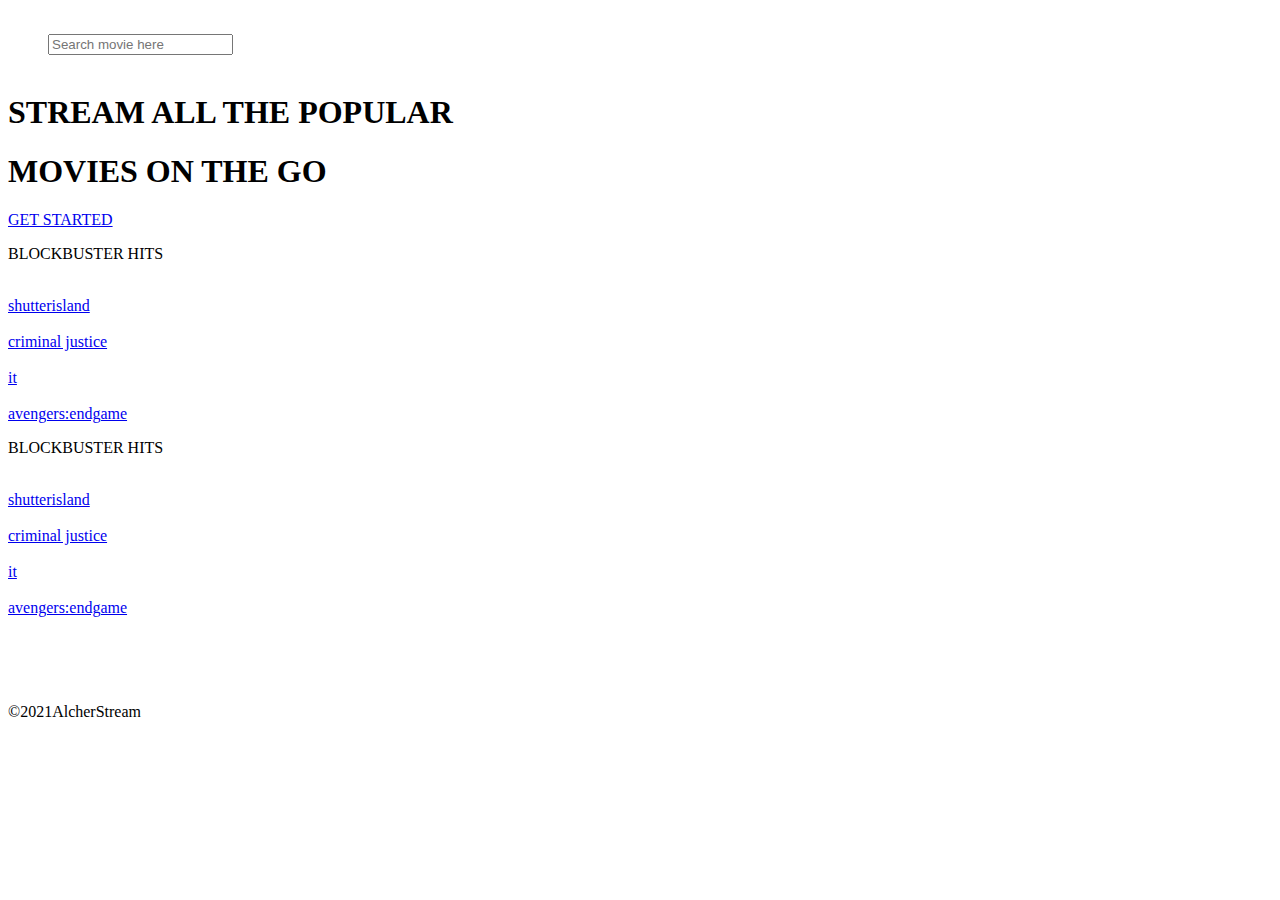
==== index.html @ 437e4399 "Rename index.htm to index.html" ====
<!DOCTYPE html>
<html lang="en">
<head>
    <meta charset="UTF-8">
    <meta http-equiv="X-UA-Compatible" content="IE=edge">
    <meta name="viewport" content="width=device-width, initial-scale=1.0">
    <title>Document</title>
    <link rel="stylesheet" href="AlcherStrea/style.css">
</head>
<body>
    <header class="wrapp">
        <nav id="nav">
            <ul style="list-style: none;">
         <li>
             <img src="Alcherstrea/logo.svg" alt="">
         </li>
         <li>
             <input type="text" name="sbox" id="sbox" placeholder="Search movie here">
         </li>
         <li> <a href="#" class="logs"><img src="AlcherStrea/profile.svg" alt=""></a></li>

            </ul>
        </nav>
        <div class="block">
            <h1 >STREAM ALL THE POPULAR </h1> 
            <h1>MOVIES ON THE GO</h1>
                <a href="#" class="button">GET STARTED</a>

        </div>
    </header>
    <main>
        <div class="hing">
            <p>BLOCKBUSTER HITS</p>
        </div>
        <div class="content2">
                
            <div class="item">
                 <img  src="AlcherStrea/download.jpg" alt=""><br>  
             <a href="#" title="sub">shutterisland</a> 
         </div>
         <div class="item">
             <img class="item" src="AlcherStrea/cj.jpg" alt=""><br>
             <a href="#" title="sub">criminal justice</a>
         </div>
             <div class="item">
             <img class="item" src="AlcherStrea/download (4).jpg" alt=""><br>
             <a href="#" title="sub">it</a>
             </div>

             <div class="item"> 
                 <img class="item" src="AlcherStrea/end.jpg" alt=""><br>
                 <a href="#" title="sub">avengers:endgame</a>
             </div>

    
    
            </div>
            <div class="hing">
                <p>BLOCKBUSTER HITS</p>
            </div>
            <div class="content2">
                
                <div class="item">
                     <img  src="AlcherStrea/download.jpg" alt=""><br>  
                 <a href="#" title="sub">shutterisland</a> 
             </div>
             <div class="item">
                 <img class="item" src="AlcherStrea/cj.jpg" alt=""><br>
                 <a href="#" title="sub">criminal justice</a>
             </div>
                 <div class="item">
                 <img class="item" src="AlcherStrea/download (4).jpg" alt=""><br>
                 <a href="#" title="sub">it</a>
                 </div>
    
                 <div class="item"> 
                     <img class="item" src="AlcherStrea/end.jpg" alt=""><br>
                     <a href="#" title="sub">avengers:endgame</a>
                 </div>
    
        
        
                </div>
       
        
                

      
    </main>
    <footer>
        <ul style="list-style: none;">
        <li class="bi bi-facebook"><img src="/AlcherStrea/facebook.svg" alt=""></li>
        <li class="bi bi-twitter"> <img src="AlcherStrea/twitter.svg" alt=""></li>
         <li class="bi bi-youtube"> <img src="AlcherStrea/youtube.svg" alt=""> </li>
        </ul>
     
     <p>©2021AlcherStream</p>
    </footer>
   
</body>
</html>
</body>
</html>
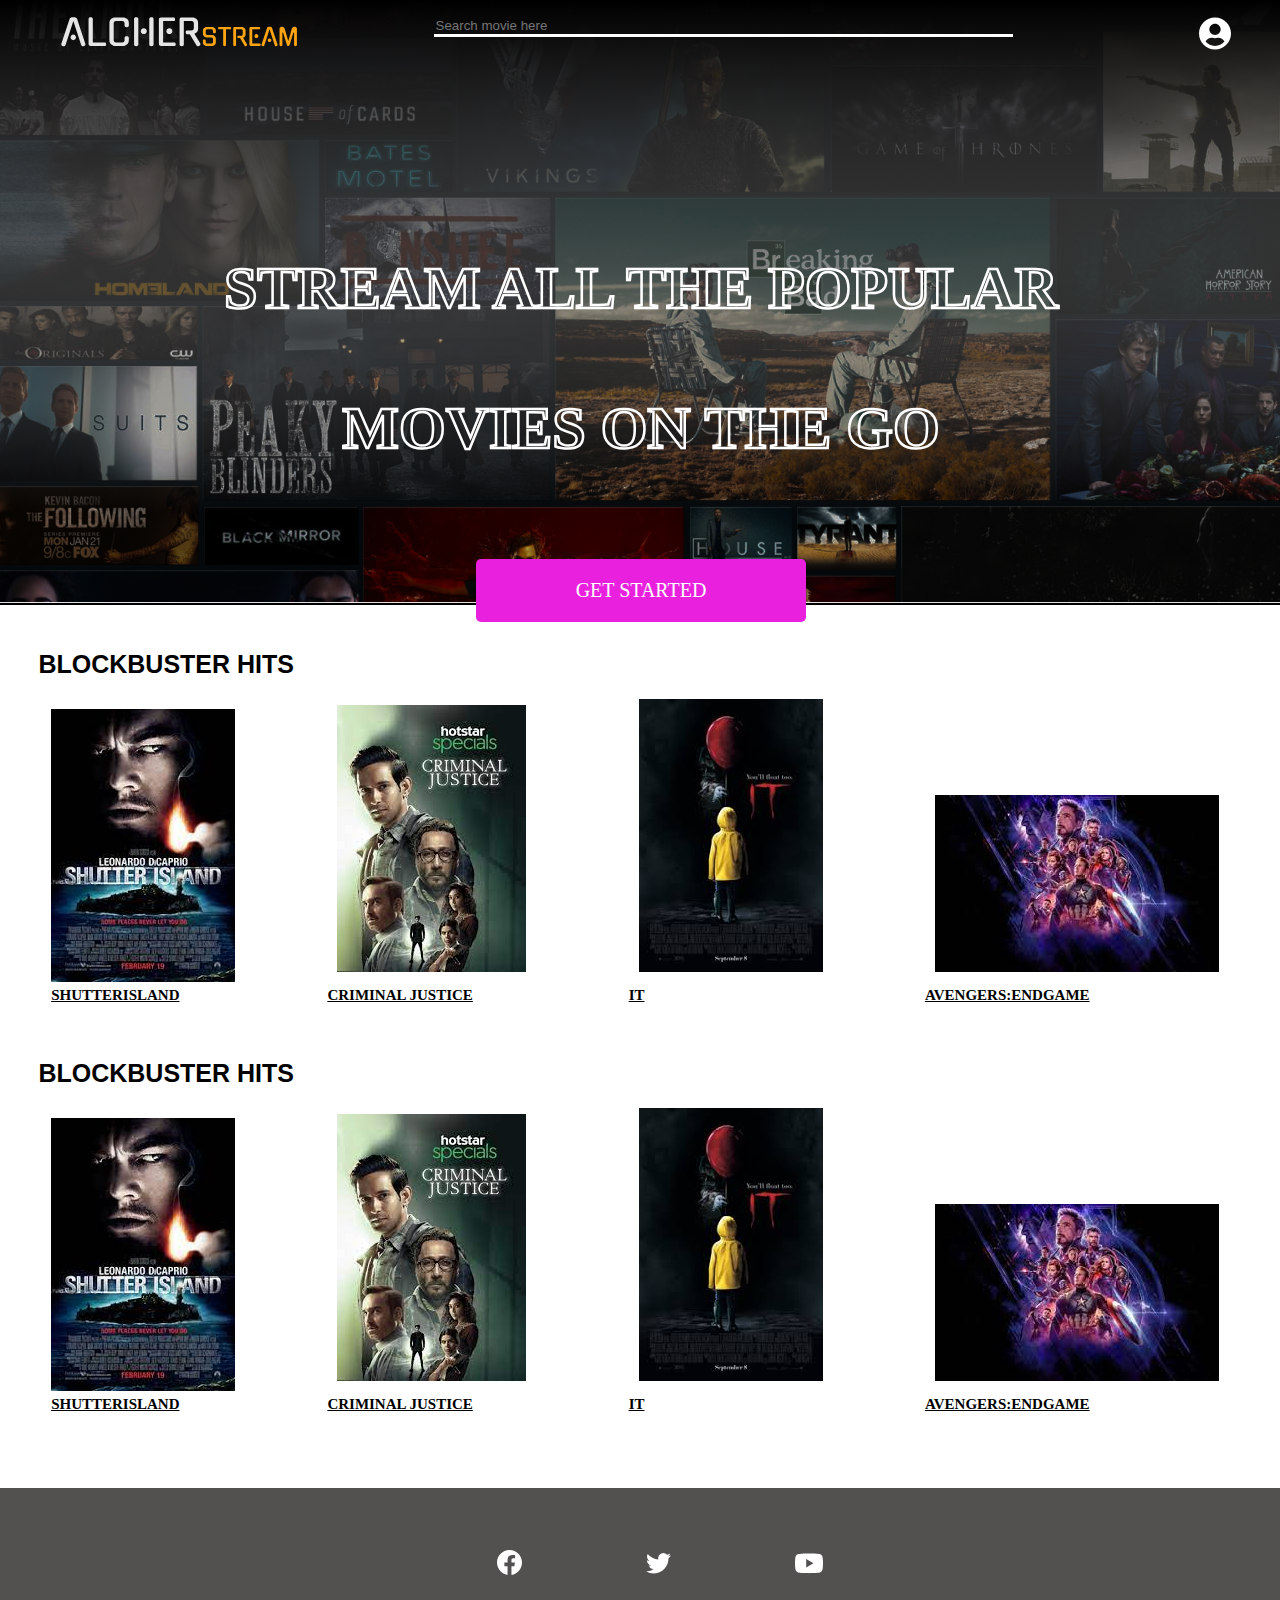
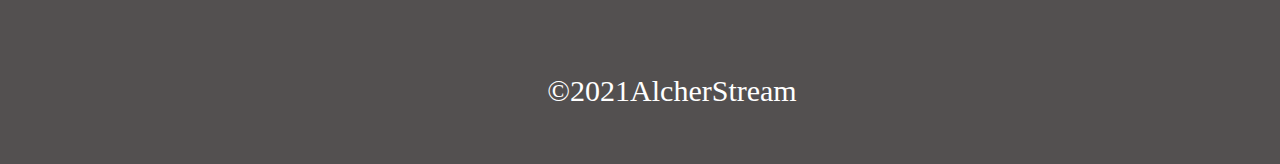
==== commit 47097535: "Update index.html" ====
--- a/index.html
+++ b/index.html
@@ -5,19 +5,19 @@
     <meta http-equiv="X-UA-Compatible" content="IE=edge">
     <meta name="viewport" content="width=device-width, initial-scale=1.0">
     <title>Document</title>
-    <link rel="stylesheet" href="AlcherStrea/style.css">
+    <link rel="stylesheet" href="Alcher/style.css">
 </head>
 <body>
     <header class="wrapp">
         <nav id="nav">
             <ul style="list-style: none;">
          <li>
-             <img src="Alcherstrea/logo.svg" alt="">
+             <img src="Alcher/logo.svg" alt="">
          </li>
          <li>
              <input type="text" name="sbox" id="sbox" placeholder="Search movie here">
          </li>
-         <li> <a href="#" class="logs"><img src="AlcherStrea/profile.svg" alt=""></a></li>
+         <li> <a href="#" class="logs"><img src="Alcher/profile.svg" alt=""></a></li>
 
             </ul>
         </nav>
@@ -35,20 +35,20 @@
         <div class="content2">
                 
             <div class="item">
-                 <img  src="AlcherStrea/download.jpg" alt=""><br>  
+                 <img  src="Alcher/download.jpg" alt=""><br>  
              <a href="#" title="sub">shutterisland</a> 
          </div>
          <div class="item">
-             <img class="item" src="AlcherStrea/cj.jpg" alt=""><br>
+             <img class="item" src="Alcher/cj.jpg" alt=""><br>
              <a href="#" title="sub">criminal justice</a>
          </div>
              <div class="item">
-             <img class="item" src="AlcherStrea/download (4).jpg" alt=""><br>
+             <img class="item" src="Alcher/download (4).jpg" alt=""><br>
              <a href="#" title="sub">it</a>
              </div>
 
              <div class="item"> 
-                 <img class="item" src="AlcherStrea/end.jpg" alt=""><br>
+                 <img class="item" src="Alcher/end.jpg" alt=""><br>
                  <a href="#" title="sub">avengers:endgame</a>
              </div>
 
@@ -61,20 +61,20 @@
             <div class="content2">
                 
                 <div class="item">
-                     <img  src="AlcherStrea/download.jpg" alt=""><br>  
+                     <img  src="Alcher/download.jpg" alt=""><br>  
                  <a href="#" title="sub">shutterisland</a> 
              </div>
              <div class="item">
-                 <img class="item" src="AlcherStrea/cj.jpg" alt=""><br>
+                 <img class="item" src="Alcher/cj.jpg" alt=""><br>
                  <a href="#" title="sub">criminal justice</a>
              </div>
                  <div class="item">
-                 <img class="item" src="AlcherStrea/download (4).jpg" alt=""><br>
+                 <img class="item" src="Alcher/download (4).jpg" alt=""><br>
                  <a href="#" title="sub">it</a>
                  </div>
     
                  <div class="item"> 
-                     <img class="item" src="AlcherStrea/end.jpg" alt=""><br>
+                     <img class="item" src="Alcher/end.jpg" alt=""><br>
                      <a href="#" title="sub">avengers:endgame</a>
                  </div>
     
@@ -89,9 +89,9 @@
     </main>
     <footer>
         <ul style="list-style: none;">
-        <li class="bi bi-facebook"><img src="/AlcherStrea/facebook.svg" alt=""></li>
-        <li class="bi bi-twitter"> <img src="AlcherStrea/twitter.svg" alt=""></li>
-         <li class="bi bi-youtube"> <img src="AlcherStrea/youtube.svg" alt=""> </li>
+        <li class="bi bi-facebook"><img src="/Alcher/facebook.svg" alt=""></li>
+        <li class="bi bi-twitter"> <img src="Alcher/twitter.svg" alt=""></li>
+         <li class="bi bi-youtube"> <img src="Alcher/youtube.svg" alt=""> </li>
         </ul>
      
      <p>©2021AlcherStream</p>
--- a/Alcher/style.css
+++ b/Alcher/style.css
@@ -0,0 +1,154 @@
+
+body{
+    margin: 0px;
+}
+.wrapp{
+
+width: 100%;    
+height: 603px;
+padding: 1px;
+border: none;
+background-image: url(bgg.png);
+
+
+}
+#nav ul{
+    display: flex;
+    flex-direction: row;
+    justify-content: space-between;
+    
+    
+
+}
+#nav ul li{
+    flex:0 1 auto;
+    text-align: center;
+}
+#nav ul li:nth-of-type(1){
+    padding-left: 20px;
+}
+#nav ul li:nth-of-type(3){
+    padding-right: 50px;
+    
+}
+#nav ul li:nth-of-type(2){
+    padding-right: 50px;
+    
+}
+
+   
+
+
+#sbox{
+    display: block;
+padding-right: 400px;
+border-left-color: white; 
+border-width:0 0 3px;
+border-color: white;
+color: rgb(206, 201, 201);
+
+    background-color: transparent;
+    float: right;
+}
+
+
+.block{
+    padding: 10% 0 0 0;
+    width: 100%;
+    text-align: center;
+    color: white;
+}
+.block h1{
+    font-size: 60px;
+    font-weight: 900;
+
+    color: white;
+    -webkit-text-fill-color: transparent;
+    -webkit-text-stroke-width: 2.5px;
+    
+    line-height: 100px; 
+    
+}
+
+.button {
+
+    background-color: #e921df;
+    border: none;
+    color: white;
+    padding: 20px 100px;
+    text-align: center;
+    text-decoration: none;
+    display: inline-block;
+    font-size: 20px;
+    font-weight: 400;
+  
+    margin: 40px auto;
+    border-radius: 5px;
+    cursor: pointer;
+  }
+  main{
+      margin-top:10px;
+      margin-bottom: 60px;
+  }
+  .hing{
+     
+    
+      margin-left: 3%;
+      padding-bottom: 0%;
+      margin-bottom: 0%;
+      padding-top: 10px;
+     font-weight: bolder;
+     font-size: 25px;
+     font-family: "Goudy Bookletter 1911", sans-serif;
+  }
+  .hing p{
+      margin-bottom: 0%;
+  }
+  
+  
+  .content2{
+    display: flex;
+    flex-wrap: wrap;
+    padding: 5px;
+    justify-content: space-around;
+    margin: 5px 0;
+    align-items: baseline;
+    ;
+  }
+  .content2 a{
+      font-size: 15px;
+      text-transform: uppercase;
+      font-weight: bold;
+      color: black;
+  }
+  .item{
+     margin: 10px 10px;
+     margin-top: 5px;
+
+  }
+ 
+ 
+  footer{
+      padding: auto;
+      padding-bottom: 2%;
+      font-family:gulgi;
+      background-color:rgba(80, 77, 77, 0.979) ;
+      text-align: center;
+  }
+  footer ul{
+      display: flex;
+     justify-content: center;
+
+      
+      
+  }
+  footer ul li{
+      padding: 5%;
+  }
+  footer p{
+      color: white;
+      font-size: 30px;
+      font-family: 'Gugi', cursive;
+      padding-left:5%
+  }
+      